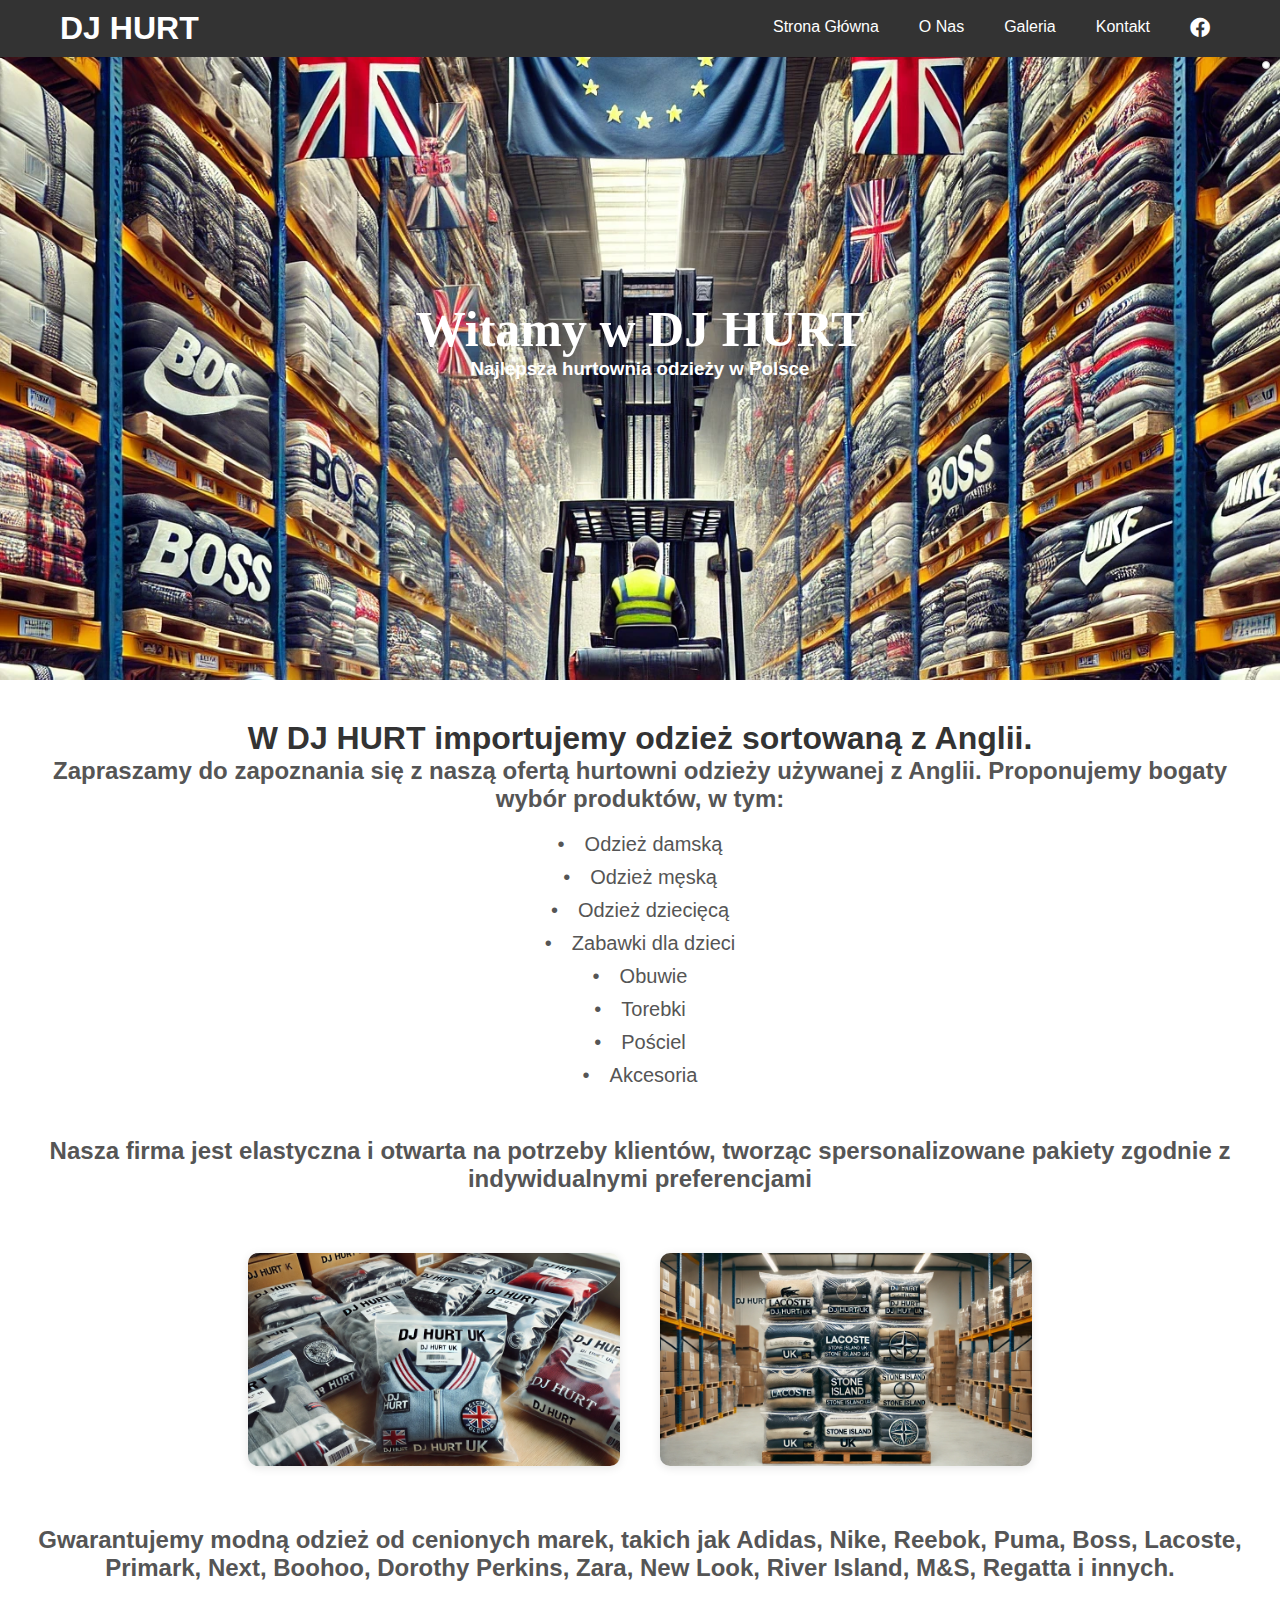
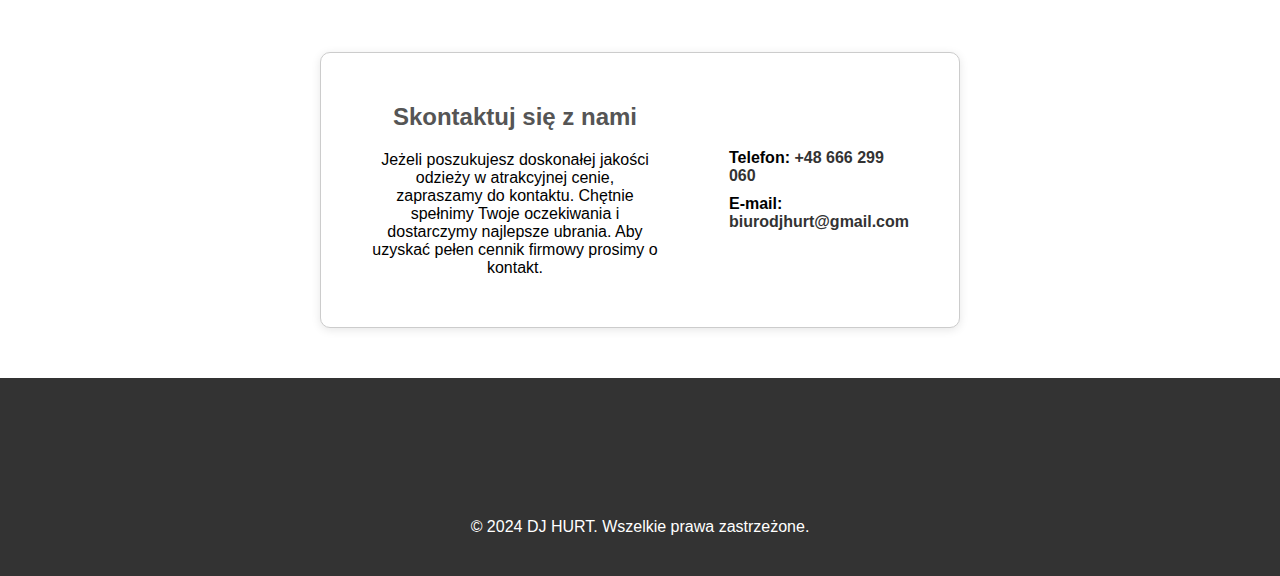
==== index.html @ b807aa2e "Add files via upload" ====
<!DOCTYPE html>
<html lang="pl">
<head>
    <meta charset="UTF-8">
    <meta name="viewport" content="width=device-width, initial-scale=1.0">
    <title>DJ HURT - Hurtownia Odzieży</title>
    <link rel="stylesheet" href="styles.css">
    <script src="script.js"></script>
    <script type="text/javascript" src="//translate.google.com/translate_a/element.js?cb=googleTranslateElementInit"></script>
    <link rel="stylesheet" href="https://cdnjs.cloudflare.com/ajax/libs/font-awesome/6.0.0-beta3/css/all.min.css">
    <link rel="icon" href="photos/logo2.png" type="image/png">
</head>
<body>
    <div class="wrapper">
        <header>
            <div class="container">
                <div class="logo">
                    <h1>DJ HURT</h1>
                </div>
                <nav>
                    <ul>
                        <li><a href="index.html">Strona Główna</a></li>
                        <li><a href="about.html">O Nas</a></li>
                        <li><a href="gallery.html">Galeria</a></li>
                        <li><a href="contact.html">Kontakt</a></li>
                        <li><a href="https://www.facebook.com/profile.php?id=61559276654509" target="_blank">
                        <i class="fab fa-facebook"></i></a></li>
                    </ul>
                </nav>
            </div>
        </header>

        <section id="home">
            <div class="hero">
                <h2>Witamy w DJ HURT</h2>
                <h3>Najlepsza hurtownia odzieży w Polsce</h3>
            </div>
        </section>
    </div>

    <div class="content">
        <h1>W  DJ HURT importujemy odzież sortowaną z Anglii.</h1>
        <h2>Zapraszamy do zapoznania się z naszą ofertą hurtowni odzieży używanej z Anglii. Proponujemy bogaty wybór produktów, w tym:</h2>
        <ul>
            <li>Odzież damską</li>
            <li>Odzież męską</li>
            <li>Odzież dziecięcą</li>
            <li>Zabawki dla dzieci</li>
            <li>Obuwie</li>
            <li>Torebki</li>
            <li>Pościel</li>
            <li>Akcesoria</li>
        </ul>
        <h2>Nasza firma jest elastyczna i otwarta na potrzeby klientów, tworząc spersonalizowane pakiety zgodnie z indywidualnymi preferencjami</h2>

    </div>

    <div class="main-gallery">
        <img src="photos/mainGallery1.webp" alt="">
        <img src="photos/mianGallery2.webp" alt="">
        <img src="photos/mainGallery3.webp" alt="">
    </div>

    <div class="content">
        <h2>Gwarantujemy modną odzież od cenionych marek, takich jak Adidas, Nike, Reebok, Puma, Boss, Lacoste, Primark, Next, Boohoo, Dorothy Perkins, Zara, New Look, River Island, M&S, Regatta i innych.</h2>
    </div>

    <div class="container-flex">
        <div class="content">
            <h2>Skontaktuj się z nami</h2>
            <p>Jeżeli poszukujesz doskonałej jakości odzieży w atrakcyjnej cenie, zapraszamy do kontaktu. Chętnie spełnimy Twoje oczekiwania i dostarczymy najlepsze ubrania. Aby uzyskać pełen cennik firmowy prosimy o kontakt. </p>
        </div>
    
        <div class="main-contactinfo">
            <p><strong>Telefon: <a href="#" onclick="copyToClipboard('+48 666 299 060')">+48 666 299 060</a></strong></p>                
            <p><strong>E-mail: <a href="mailto:biurodjhurt@gmail.com">biurodjhurt@gmail.com</strong></a></p>
        </div>
    </div>    

    <footer>
        <div class="container">
            <p>&copy; 2024 DJ HURT. Wszelkie prawa zastrzeżone.</p>
        </div>
    </footer>

    <div id="google_translate_element" class="language-selector"></div>

</body>
</html>
---- styles.css ----
* {
    margin: 0;
    padding: 0;
    box-sizing: border-box;
}

html, body {
    height: 100%;
    font-family: Arial, sans-serif;
}

body {
    display: flex;
    flex-direction: column;
}

.wrapper {
    flex: 1;
}

header {
    background-color: #333;
    color: #fff;
    padding: 10px 0;
    position: fixed;
    width: 100%;
    top: 0;
    z-index: 1000;
    border-bottom: 50px;
}

header .container {
    display: flex;
    justify-content: space-between;
    align-items: center;
    max-width: 1200px;
    margin: 0 auto;
    padding: 0 20px;
}

header .logo h1 {
    margin: 0;
}

header nav ul {
    list-style: none;
    margin: 0;
    padding: 0;
    display: flex;
}

header nav ul li {
    margin-left: 20px;
}

header nav ul li a {
    color: #fff;
    text-decoration: none;
    padding: 5px 10px;
    transition: background-color 0.3s;
}

header nav ul li a .fa-facebook {
    font-size: 20px;
    color: #fff;
}


header nav ul li a:hover {
    background-color: #555;
}

.container {
    max-width: 1200px;
    margin: 0 auto;
    padding: 20px;
    margin-top: 100px;
}


h2 {
    color: #333;
    text-align: center;
    margin-top: 0;
}

#about p, #contact p {
    text-align: center;
}

footer {
    background-color: #333;
    color: #fff;
    text-align: center;
    padding: 20px 0;
    width: 100%;
    position: relative;
    bottom: 0;
}

.language-selector {
    position:fixed;
    top: 3px;
    right: 10px;
    z-index: 1000;
    background-color: white;
    padding: 3px;
    border: 1px solid #ccc;
    border-radius: 5px;
    box-shadow: 0 2px 5px rgba(0,0,0,0.1);
}

/*Main page*/
@keyframes fadeIn {
    0% {
        opacity: 0;
    }
    100% {
        opacity: 1;
    }
}

@keyframes slideInFromLeft {
    0% {
        transform: translateX(-100%);
        opacity: 0;
    }
    100% {
        transform: translateX(0);
        opacity: 1;
    }
}

@keyframes slideInFromRight {
    0% {
        transform: translateX(100%);
        opacity: 0;
    }
    100% {
        transform: translateX(0);
        opacity: 1;
    }
}

.hero {
    background: url('photos/mainPagePicture.webp');
    background-size: auto;
    background-repeat: no-repeat;
    background-position: center bottom;
    background-size: cover;
    background-attachment: fixed;
    color: #fff;
    text-align: center;
    padding: 300px;
    margin-bottom: 20px;
    animation: fadeIn 1s ease-in-out;
}

.hero h2 {
    color: white;
    font-family: 'Times New Roman', Times, serif;
    font-size: 50px;
    animation: slideInFromLeft 1s ease-out;
}

.hero h3 {
    animation: slideInFromRight 1s ease-out;
}

.content {
    padding: 20px;
    text-align: center;
    margin: 0 auto;
    animation: fadeIn 1.5s ease-in-out;
}

.content h1 {
    color: #333;
    animation: slideInFromLeft 1s ease-out;
}

.content h2 {
    color: #555;
    margin-bottom: 20px;
    animation: slideInFromRight 1s ease-out;
}

.content ul {
    font-size: 20px;
    list-style-type: none;
    padding: 0;
    color: #555;
    animation: fadeIn 2s ease-in-out;
    margin-bottom: 50px;
}

.content ul li {
    margin: 10px 0;
}

.content li::before {
    content: '•';
    margin-right: 20px;
}

.main-gallery {
    display: flex;
    justify-content: center;
    align-items: center;
    padding: 20px;
    animation: fadeIn 2s ease-in-out;
    margin-bottom: 20px;
}

.main-gallery img {
    max-width: 30%;
    margin: 0 10px;
    border-radius: 10px;
    box-shadow: 0 2px 10px rgba(0, 0, 0, 0.1);
    transition: transform 0.3s ease;
}

.main-gallery img:hover {
    transform: scale(1.05);
}

.container-flex {
    display: flex;
    justify-content: space-between;
    align-items: center;
    padding: 20px;
    max-width: 50%;
    margin: 0 auto;
    border: 1px solid #ccc;
    border-radius: 10px;
    box-shadow: 0 2px 10px rgba(0, 0, 0, 0.1);
    background-color: #fff;
    margin-bottom: 50px;
    margin-top: 30px;
}

.container-flex .content {
    flex: 2;
    margin-right: 20px;
}

.container-flex .main-contactinfo {
    flex: 1;
    padding: 20px;
    display: flex;
    flex-direction: column;
    justify-content: center; 
    text-align: left; 
}

.container-flex .main-contactinfo p {
    margin: 5px 0;
}

.container-flex > div {
    margin: 10px;
}

.main-contactinfo a {
    color: #333;
    text-decoration: none;
}

.main-contactinfo a:hover {
    text-decoration: underline;
}


/*Contact page*/
@keyframes zoomIn {
    0% {
        transform: scale(0);
        opacity: 0;
    }
    100% {
        transform: scale(1);
        opacity: 1;
    }
}

.contact-container {
    display: flex;
    flex-direction: row;
    max-width: 1200px;
    margin: 20px auto;
    border: 1px solid #ccc;
    margin-top: 150px;
}

.contact-info {
    flex: 1;
    padding: 20px;
    text-align: center;
    animation: slideInFromLeft 1s ease-out;
}

.contact-info h1 {
    font-size: 24px;
    margin-bottom: 10px;
}

.contact-info hr {
    margin: 10px 0;
    border: none;
    border-top: 2px solid #333;
}

.contact-info h2 {
    font-size: 20px;
    margin: 20px 0 10px;
}

.contact-info p {
    margin: 10px 0;
    line-height: 1.6;
}

.contact-info a {
    color: #333;
    text-decoration: none;
}

.contact-info a:hover {
    text-decoration: underline;
}

.map {
    flex: 1;
    display: flex;
    justify-content: center;
    align-items: center;
    animation: zoomIn 1s ease-out;
}

iframe {
    width: 100%;
    height: 100%;
    border: 0;
}


/*About page*/
.about-container {
    display: flex;
    flex-wrap: wrap;
    margin-top: 150px;
    padding: 20px;
}

.about-text {
    flex: 1;
    padding: 20px;
    animation: slideInFromLeft 1s ease-out;
}

.about-text h2 {
    color: #333;
    margin-bottom: 20px;
}

.about-text p {
    margin-bottom: 20px;
    line-height: 1.6;
    color: #555;
}

.about-image {
    flex: 1;
    display: flex;
    justify-content: center;
    align-items: center;
    animation: slideInFromRight 1s ease-out;
}

.about-image img {
    max-width: 100%;
    height: auto;
    border-radius: 10px;
    box-shadow: 0 2px 10px rgba(0, 0, 0, 0.1);
}

/*Gallery page*/
.gallery-categories {
    display: flex;
    flex-wrap: wrap;
    justify-content: space-between;
    max-width: 1600px;
    margin: 0 auto;
    padding: 20px;
    margin-top: 150px;
    margin-bottom: 130px;
}

.category-container {
    width: calc(25% - 10px);
    margin: 50px 0;
    text-align: center;
}

.category-container h3 {
    margin-bottom: 10px;
    font-size: 18px;
    color: white;
    background-color: #333;
    border-radius: 5px;
    padding: 10px;
    animation: slideInFromTop 1s ease-out;
}

.category {
    position: relative;
    width: 100%;
    height: 300px;
    background-size: cover;
    background-position: center;
    border-radius: 10px;
    box-shadow: 0 2px 10px rgba(0, 0, 0, 0.1);
    overflow: hidden;
    display: flex;
    align-items: center;
    justify-content: center;
    animation: zoomIn 1s ease-out;
}

.category::before {
    content: '';
    position: absolute;
    top: 0;
    left: 0;
    width: 100%;
    height: 100%;
    background: inherit;
    filter: brightness(70%);
    z-index: 0;
}

.category a {
    position: relative;
    padding: 10px 20px;
    background-color: rgba(255, 255, 255, 0.8);
    color: #333;
    text-decoration: none;
    font-weight: bold;
    border-radius: 20px;
    transition: background-color 0.3s ease, transform 0.3s ease;
    z-index: 1;
}

.category a:hover {
    background-color: rgba(255, 255, 255, 1);
    transform: scale(1.1);
}

/*Gallery subpage*/
.photo-gallery {
    display: flex;
    flex-wrap: wrap;
    justify-content: space-around;
    padding: 20px;
    margin-top: 50px;
    margin-bottom: 150px;
}

.photo {
    flex: 1 1 calc(25% - 20px);
    margin: 10px;
    border-radius: 10px;
    overflow: hidden;
    box-shadow: 0 2px 10px rgba(0, 0, 0, 0.1);
    transition: transform 0.3s ease;
    display: flex;
    align-items: center;
    justify-content: center;
    animation: zoomIn 1s ease-out;
}

.photo img {
    width: 100%;
    height: 100%;
    object-fit: cover;
    display: block;
}

.photo:hover {
    transform: scale(1.05);
}

@media (max-width: 1200px) {
    .photo {
        flex: 1 1 calc(33.333% - 20px);
    }
    .container-flex{
        flex: 1 1 calc(33.333% - 20px);
    }
}

@media (max-width: 768px) {
    .photo {
        flex: 1 1 calc(50% - 20px);
    }
    .container-flex{
        flex: 1 1 calc(50% - 20px);
    }
}

@media (max-width: 480px) {
    .photo {
        flex: 1 1 calc(100% - 20px);
    }
    .container-flex{
        flex: 1 1 calc(100% - 20px);
    }
}

@keyframes slideInFromTop {
    0% {
        transform: translateY(-400%);
        opacity: 0;
    }
    100% {
        transform: translateY(0);
        opacity: 1;
    }
}

.header-title {
    background-color: #333;
    color: white;
    border-radius: 5px;
    padding: 10px 20px;
    text-align: center;
    margin: 0 auto;
    width: fit-content;
    margin-top: 150px;
    animation: slideInFromTop 1s ease-out;
}


/* Stylizacja powiększonego zdjęcia i tła */
.overlay {
    position: fixed;
    display: none;
    top: 0;
    left: 0;
    width: 100%;
    height: 100%;
    background-color: rgba(0, 0, 0, 0.8);
    justify-content: center;
    align-items: center;
    z-index: 1000;
}

.overlay-content {
    max-width: 80%;
    max-height: 80%;
    border-radius: 10px;
    box-shadow: 0 2px 10px rgba(0, 0, 0, 0.3);
}

.close {
    position: absolute;
    top: 20px;
    right: 30px;
    color: white;
    font-size: 30px;
    font-weight: bold;
    cursor: pointer;
}

/*Usuwanie paska widżetu translatora*/
body > .skiptranslate {
    display: none;
}
body {
    top: 0px !important;
}

/*Mobile devices*/
@media (max-width: 1500px) {
    .language-selector {
        margin-top: 58px;
        left: auto;
        position: fixed;
    }

}

@media (max-width: 768px) {

    header {
        display: flex;
        justify-content: space-between;
        align-items: center;
        flex-wrap: nowrap;
    }
    
    header .container {
        display: flex;
        justify-content: space-between;
        align-items: center;
        position: relative;
    }

    header nav ul {
        align-items: center;
        text-align: center;
    }

    header nav ul li {
        margin: 10px 0;
    }

    .hero {
        padding: 200px 20px;
        margin-top: 61px;
    }

    .container {
        padding: 10px;
        margin-top: 120px;
    }

    .main-gallery {
        flex-direction: column;
    }

    .main-gallery img {
        max-width: 80%;
        margin: 10px 0;
    }

    .container-flex {
        flex-direction: column;
        max-width: 90%;
        padding: 10px;
    }

    .container-flex .content {
        margin-right: 0;
        margin-bottom: 20px;
    }

    .container-flex .main-contactinfo {
        text-align: center;
        padding: 10px;
    }

    .category-container {
        width: calc(50% - 10px);
        margin-top: -50px;
    }

    .about-container {
        flex-direction: column;
        align-items: center;
        margin-top: 100px;
    }

    .about-image {
        order: -1; /* Move image to the top */
        margin-bottom: 20px;
    }

    .about-text {
        text-align: center;
    }

    .contact-container{
        margin-top: 120px;
    }
}
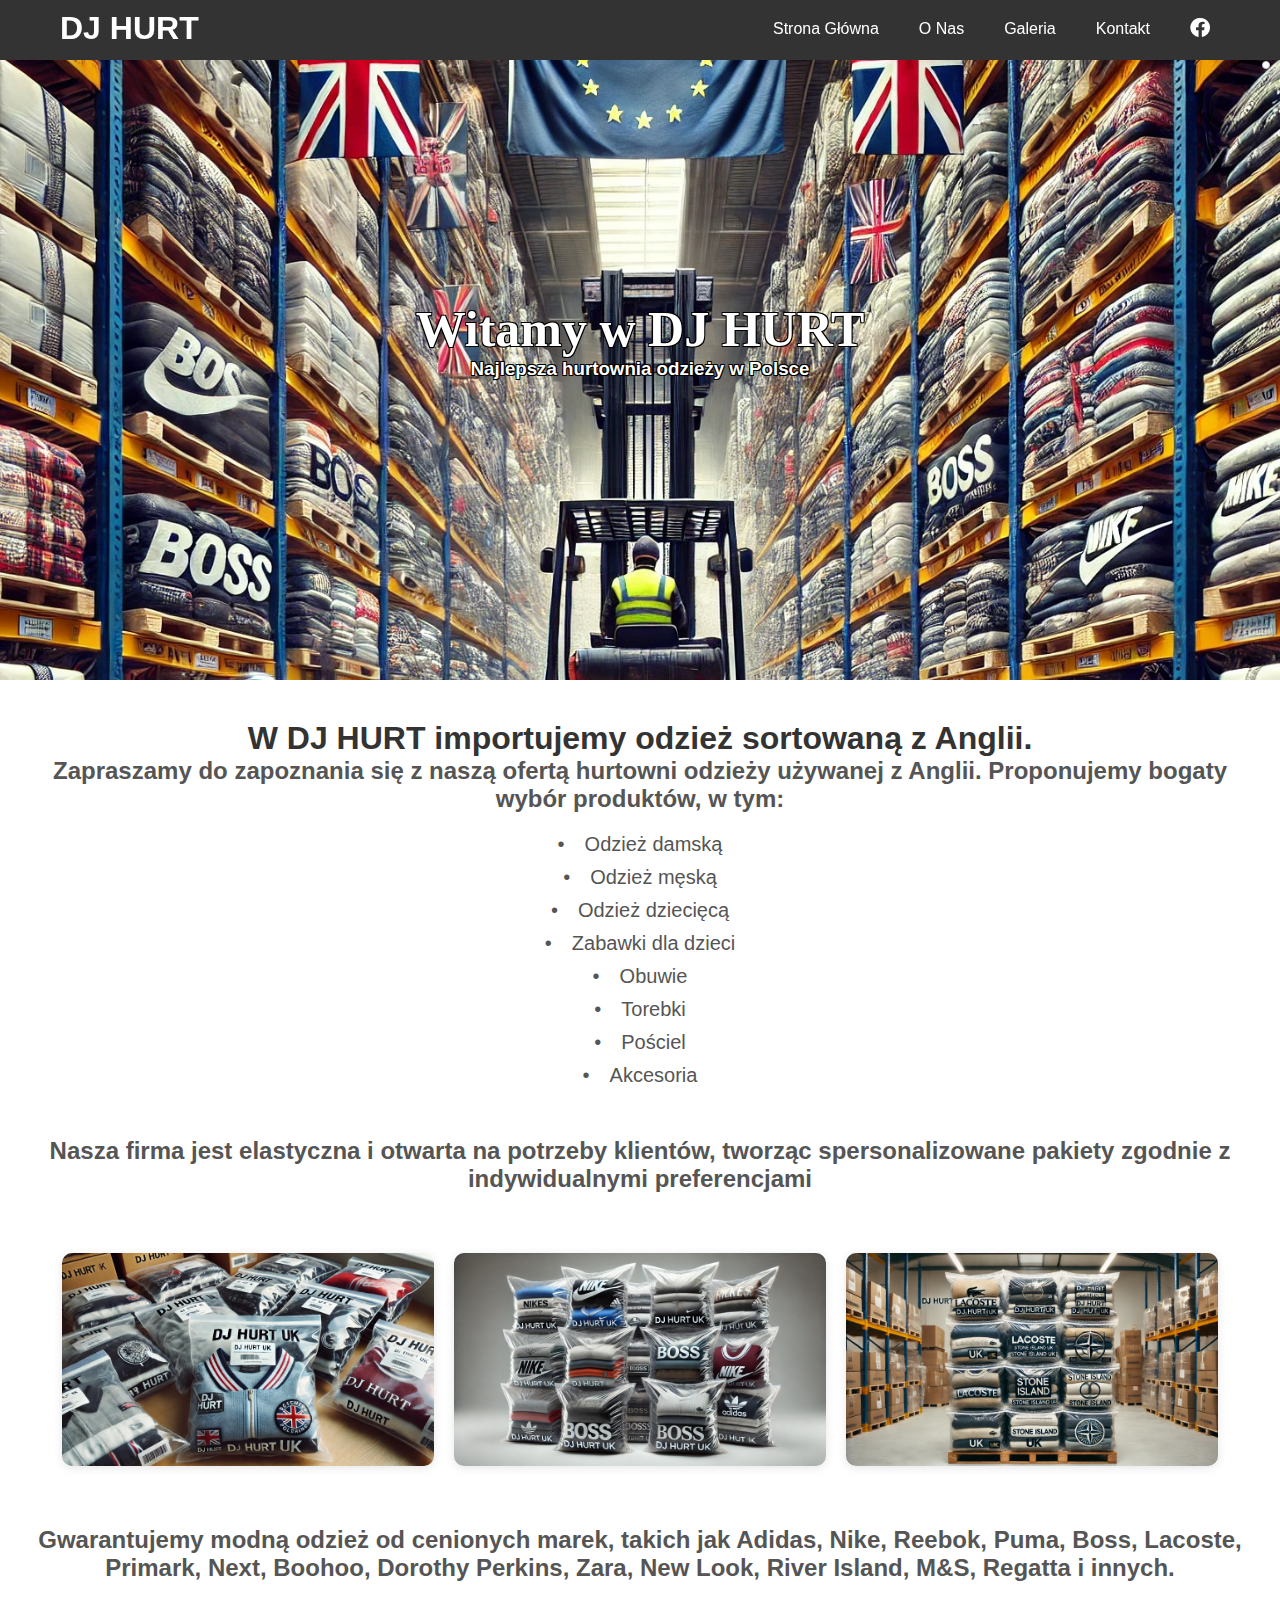
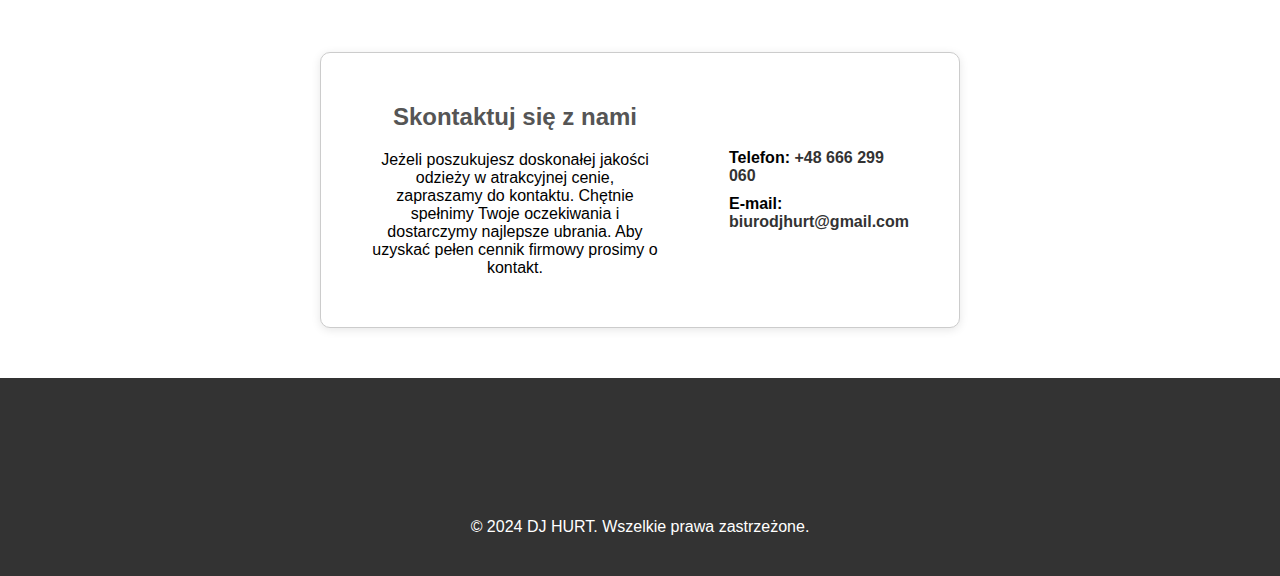
==== commit 6175070a: "index.html" ====
--- a/index.html
+++ b/index.html
@@ -3,7 +3,8 @@
 <head>
     <meta charset="UTF-8">
     <meta name="viewport" content="width=device-width, initial-scale=1.0">
-    <title>DJ HURT - Hurtownia Odzieży</title>
+    <meta name="description" content="DJ HURT oferuje hurtową sprzedaż odzieży używanej z Anglii: odzież damska, męska, dziecięca, obuwie, akcesoria, pościele, zabawki.">
+    <title>Hurtownia odzieży używanej z Anglii - DJ HURT</title>
     <link rel="stylesheet" href="styles.css">
     <script src="script.js"></script>
     <script type="text/javascript" src="//translate.google.com/translate_a/element.js?cb=googleTranslateElementInit"></script>
--- a/styles.css
+++ b/styles.css
@@ -27,6 +27,8 @@
     top: 0;
     z-index: 1000;
     border-bottom: 50px;
+    min-height: 60px; /* Możesz dostosować wysokość według potrzeb */
+    will-change: transform;
 }
 
 header .container {
@@ -47,6 +49,9 @@
     margin: 0;
     padding: 0;
     display: flex;
+    /**/
+    justify-content: center;
+    align-items: center;
 }
 
 header nav ul li {
@@ -161,10 +166,20 @@
     font-family: 'Times New Roman', Times, serif;
     font-size: 50px;
     animation: slideInFromLeft 1s ease-out;
+    text-shadow: 
+        -1px -1px 0 #000,  
+        1px -1px 0 #000,
+        -1px 1px 0 #000,
+        1px 1px 0 #000;
 }
 
 .hero h3 {
     animation: slideInFromRight 1s ease-out;
+    text-shadow: 
+        -1px -1px 0 #000,  
+        1px -1px 0 #000,
+        -1px 1px 0 #000,
+        1px 1px 0 #000;
 }
 
 .content {
@@ -592,31 +607,31 @@
 
 @media (max-width: 768px) {
 
-    header {
+    header .container {
+        flex-direction: column;
+        text-align: center;
+    }
+
+    header nav ul {
+        flex-direction: row;
+        text-align: center;
+    }
+
+    header nav ul li {
+        margin-left: 0;
+    }
+
+    header nav ul li a {
         display: flex;
-        justify-content: space-between;
         align-items: center;
-        flex-wrap: nowrap;
-    }
-    
-    header .container {
-        display: flex;
-        justify-content: space-between;
-        align-items: center;
-        position: relative;
-    }
-
-    header nav ul {
-        align-items: center;
-        text-align: center;
-    }
-
-    header nav ul li {
-        margin: 10px 0;
+    }
+
+    header .logo {
+        margin-bottom: 10px;
     }
 
     .hero {
-        padding: 200px 20px;
+        padding: 300px 20px;
         margin-top: 61px;
     }
 
@@ -652,13 +667,14 @@
 
     .category-container {
         width: calc(50% - 10px);
-        margin-top: -50px;
+        margin-top: 0px;
+        padding-bottom: 100px;
     }
 
     .about-container {
         flex-direction: column;
         align-items: center;
-        margin-top: 100px;
+        margin-top: 150px;
     }
 
     .about-image {
@@ -671,7 +687,27 @@
     }
 
     .contact-container{
-        margin-top: 120px;
-    }
-}
-
+        margin-top: 170px;
+    }
+
+    .language-selector {
+        margin-top: 113px;
+        left: auto;
+        position: fixed;
+    }
+
+    .contact-container {
+        flex-direction: column;
+        text-align: center;
+    }
+
+    .map {
+        width: 100%;
+        height: auto;
+    }
+
+    iframe {
+        width: 100%;
+        height: 400px;
+    }
+}
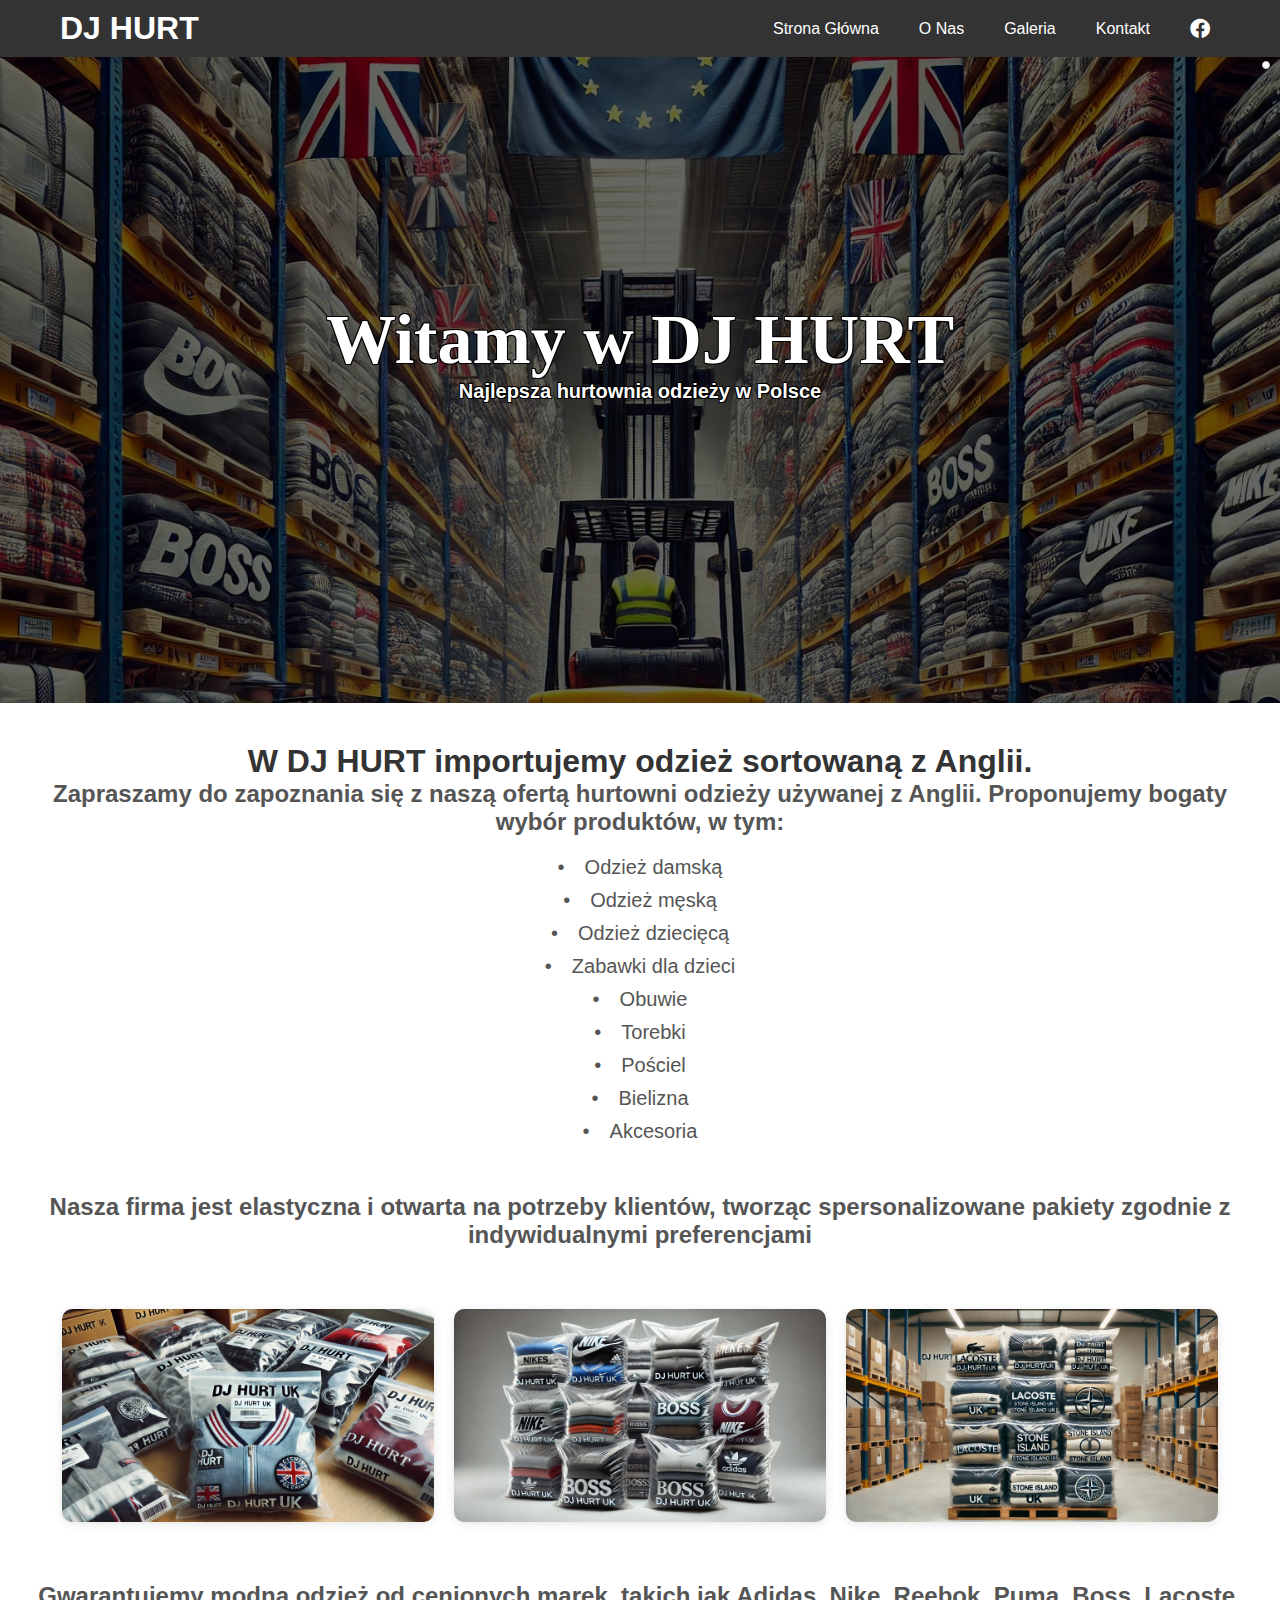
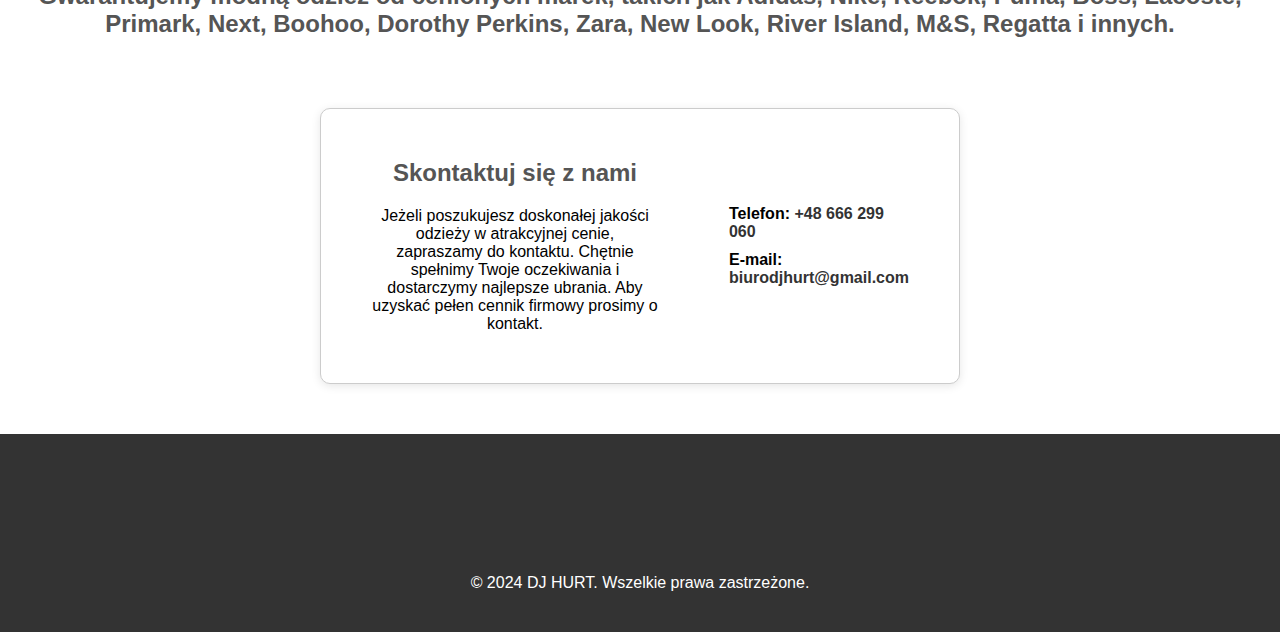
==== commit 497de1dc: "Update index.html" ====
--- a/index.html
+++ b/index.html
@@ -50,6 +50,7 @@
             <li>Obuwie</li>
             <li>Torebki</li>
             <li>Pościel</li>
+            <li>Bielizna</li>
             <li>Akcesoria</li>
         </ul>
         <h2>Nasza firma jest elastyczna i otwarta na potrzeby klientów, tworząc spersonalizowane pakiety zgodnie z indywidualnymi preferencjami</h2>
--- a/styles.css
+++ b/styles.css
@@ -27,8 +27,6 @@
     top: 0;
     z-index: 1000;
     border-bottom: 50px;
-    min-height: 60px; /* Możesz dostosować wysokość według potrzeb */
-    will-change: transform;
 }
 
 header .container {
@@ -49,8 +47,6 @@
     margin: 0;
     padding: 0;
     display: flex;
-    /**/
-    justify-content: center;
     align-items: center;
 }
 
@@ -63,6 +59,8 @@
     text-decoration: none;
     padding: 5px 10px;
     transition: background-color 0.3s;
+    display: flex;
+    align-items: center;
 }
 
 header nav ul li a .fa-facebook {
@@ -148,7 +146,7 @@
 }
 
 .hero {
-    background: url('photos/mainPagePicture.webp');
+    background: linear-gradient(rgba(0, 0, 0, 0.6), rgba(0, 0, 0, 0.6)), url('photos/mainPagePicture.webp');
     background-size: auto;
     background-repeat: no-repeat;
     background-position: center bottom;
@@ -158,13 +156,13 @@
     text-align: center;
     padding: 300px;
     margin-bottom: 20px;
-    animation: fadeIn 1s ease-in-out;
+    animation: zoomIn 1s ease-in-out;
 }
 
 .hero h2 {
     color: white;
     font-family: 'Times New Roman', Times, serif;
-    font-size: 50px;
+    font-size: 70px;
     animation: slideInFromLeft 1s ease-out;
     text-shadow: 
         -1px -1px 0 #000,  
@@ -175,6 +173,7 @@
 
 .hero h3 {
     animation: slideInFromRight 1s ease-out;
+    font-size: 20px;
     text-shadow: 
         -1px -1px 0 #000,  
         1px -1px 0 #000,
@@ -304,7 +303,7 @@
     max-width: 1200px;
     margin: 20px auto;
     border: 1px solid #ccc;
-    margin-top: 150px;
+    margin-top: 169px;
 }
 
 .contact-info {
@@ -405,10 +404,8 @@
     flex-wrap: wrap;
     justify-content: space-between;
     max-width: 1600px;
-    margin: 0 auto;
-    padding: 20px;
-    margin-top: 150px;
-    margin-bottom: 130px;
+    margin: 100px auto 130px;
+    padding: 20px;
 }
 
 .category-container {
@@ -595,7 +592,6 @@
     top: 0px !important;
 }
 
-/*Mobile devices*/
 @media (max-width: 1500px) {
     .language-selector {
         margin-top: 58px;
@@ -621,11 +617,6 @@
         margin-left: 0;
     }
 
-    header nav ul li a {
-        display: flex;
-        align-items: center;
-    }
-
     header .logo {
         margin-bottom: 10px;
     }
@@ -633,6 +624,14 @@
     .hero {
         padding: 300px 20px;
         margin-top: 61px;
+    }
+
+    .hero h2{
+        font-size: 50px;
+    }
+
+    .hero h3{
+        font-size: 1.17em;
     }
 
     .container {
@@ -677,8 +676,12 @@
         margin-top: 150px;
     }
 
+    .gallery-categories {
+        margin-top: 150px;
+    }
+
     .about-image {
-        order: -1; /* Move image to the top */
+        order: -1;
         margin-bottom: 20px;
     }
 
@@ -687,18 +690,15 @@
     }
 
     .contact-container{
-        margin-top: 170px;
+        margin-top: 169px;
+        flex-direction: column;
+        text-align: center;
     }
 
     .language-selector {
-        margin-top: 113px;
+        margin-top: 111px;
         left: auto;
         position: fixed;
-    }
-
-    .contact-container {
-        flex-direction: column;
-        text-align: center;
     }
 
     .map {
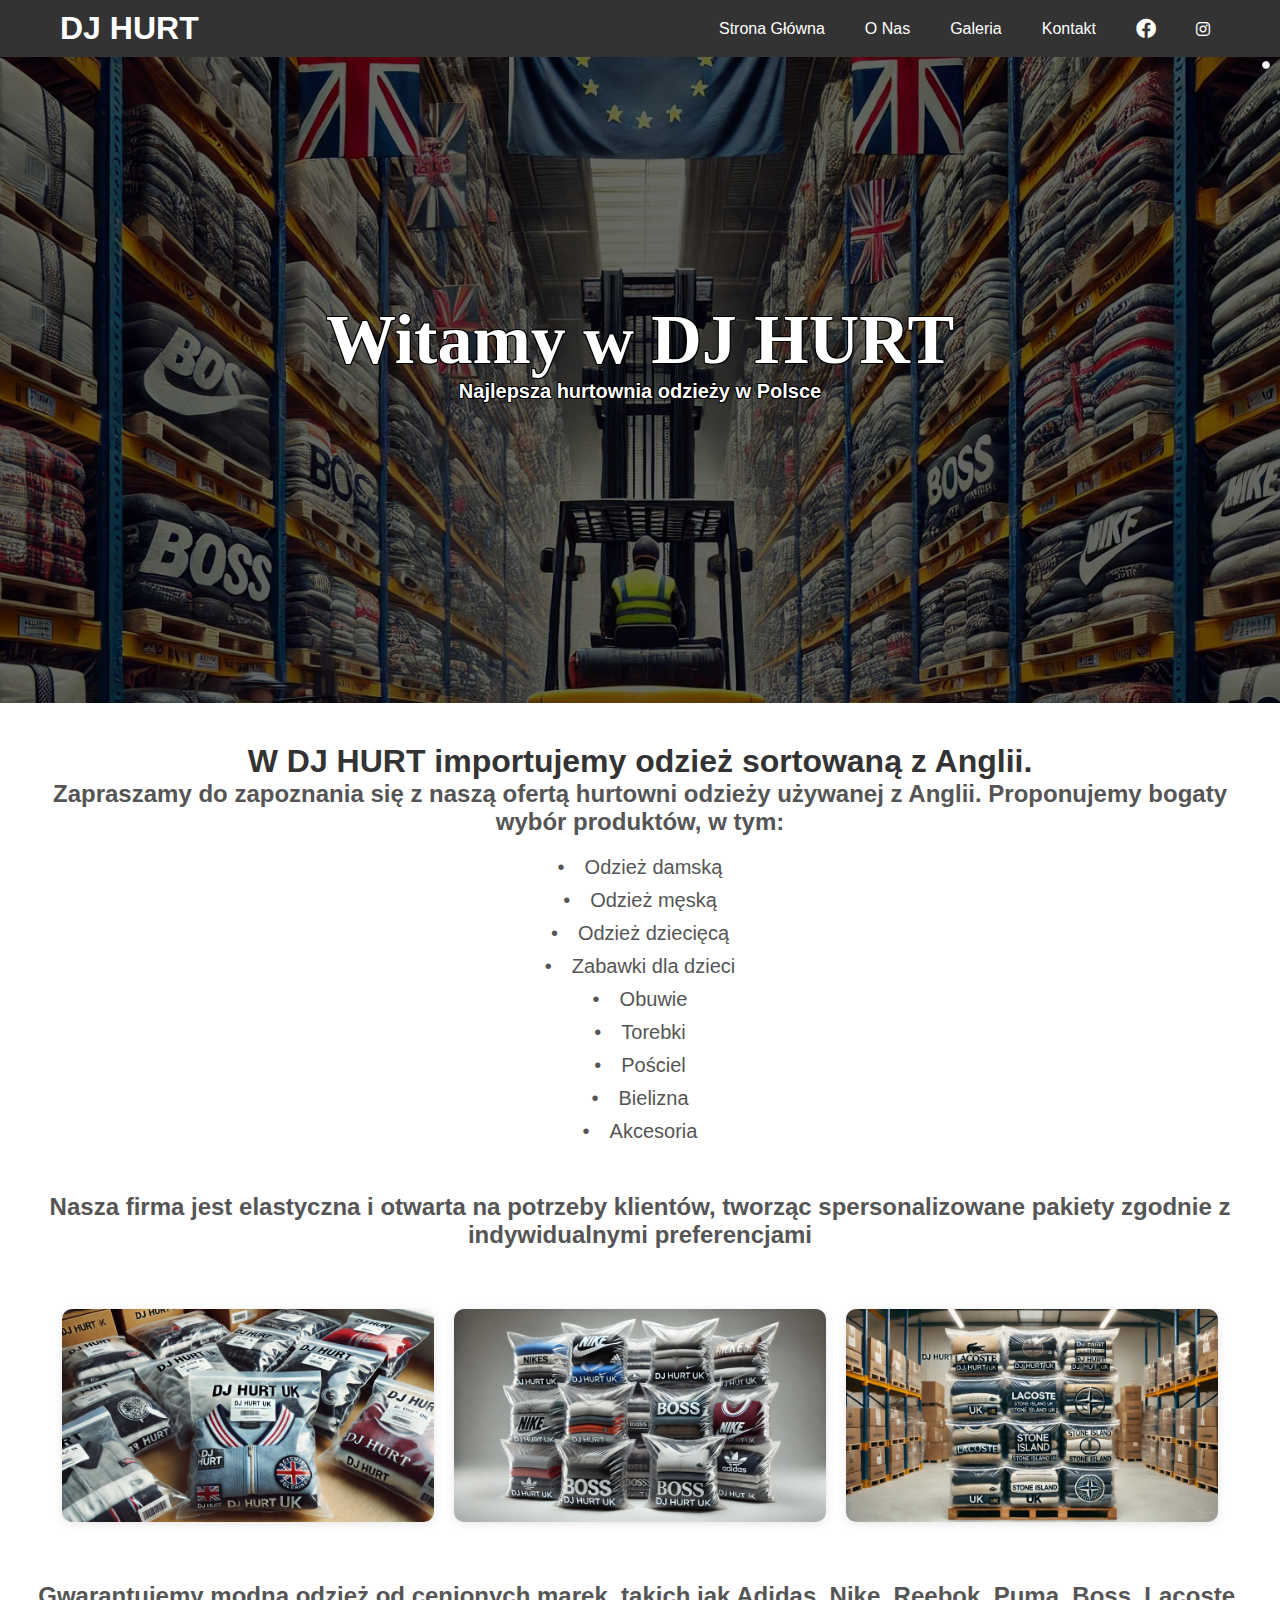
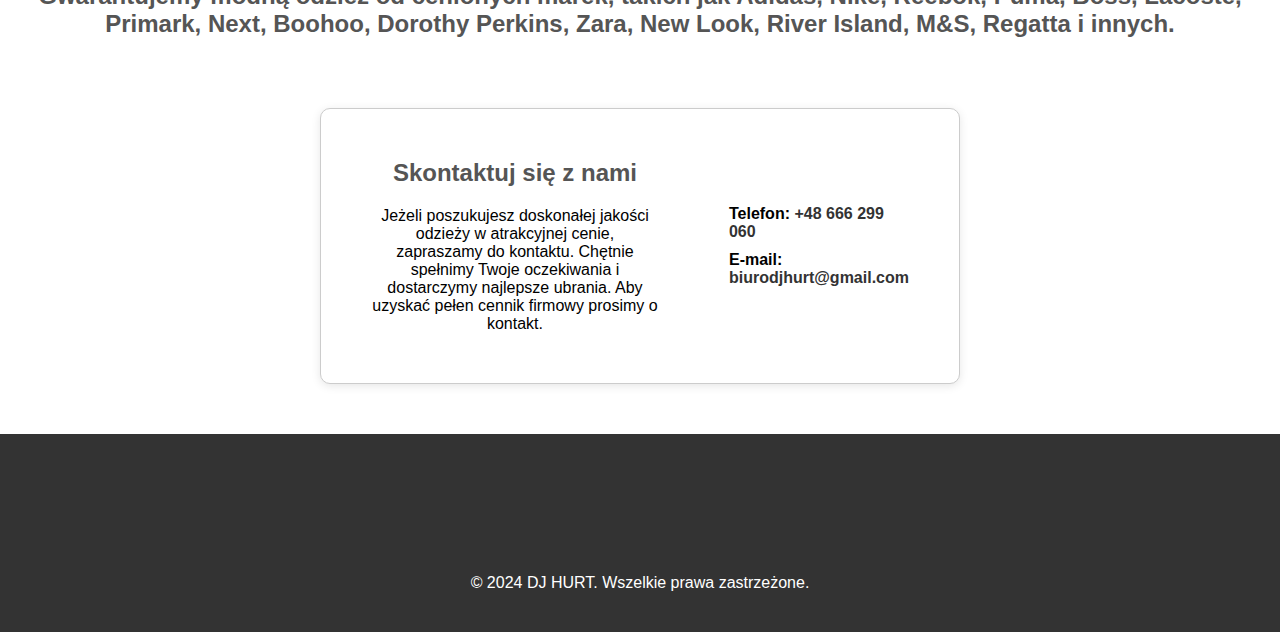
==== commit 5c215b5b: "Update index.html" ====
--- a/index.html
+++ b/index.html
@@ -9,7 +9,16 @@
     <script src="script.js"></script>
     <script type="text/javascript" src="//translate.google.com/translate_a/element.js?cb=googleTranslateElementInit"></script>
     <link rel="stylesheet" href="https://cdnjs.cloudflare.com/ajax/libs/font-awesome/6.0.0-beta3/css/all.min.css">
-    <link rel="icon" href="photos/logo2.png" type="image/png">
+    <link rel="icon" href="/logo2.png" type="image/png">
+        <!-- Google tag (gtag.js) -->
+    <script async src="https://www.googletagmanager.com/gtag/js?id=G-NZ737J0YVS"></script>
+    <script>
+      window.dataLayer = window.dataLayer || [];
+      function gtag(){dataLayer.push(arguments);}
+      gtag('js', new Date());
+    
+      gtag('config', 'G-NZ737J0YVS');
+    </script>
 </head>
 <body>
     <div class="wrapper">
@@ -22,10 +31,11 @@
                     <ul>
                         <li><a href="index.html">Strona Główna</a></li>
                         <li><a href="about.html">O Nas</a></li>
-                        <li><a href="gallery.html">Galeria</a></li>
+                        <li><a href="select-gallery.html">Galeria</a></li>
                         <li><a href="contact.html">Kontakt</a></li>
                         <li><a href="https://www.facebook.com/profile.php?id=61559276654509" target="_blank">
                         <i class="fab fa-facebook"></i></a></li>
+                        <li><a href="https://www.instagram.com/hurt.dj/"><i class="fa-brands fa-instagram"></i></a></li>
                     </ul>
                 </nav>
             </div>
--- a/styles.css
+++ b/styles.css
@@ -696,7 +696,7 @@
     }
 
     .language-selector {
-        margin-top: 111px;
+        margin-top: 113px;
         left: auto;
         position: fixed;
     }
